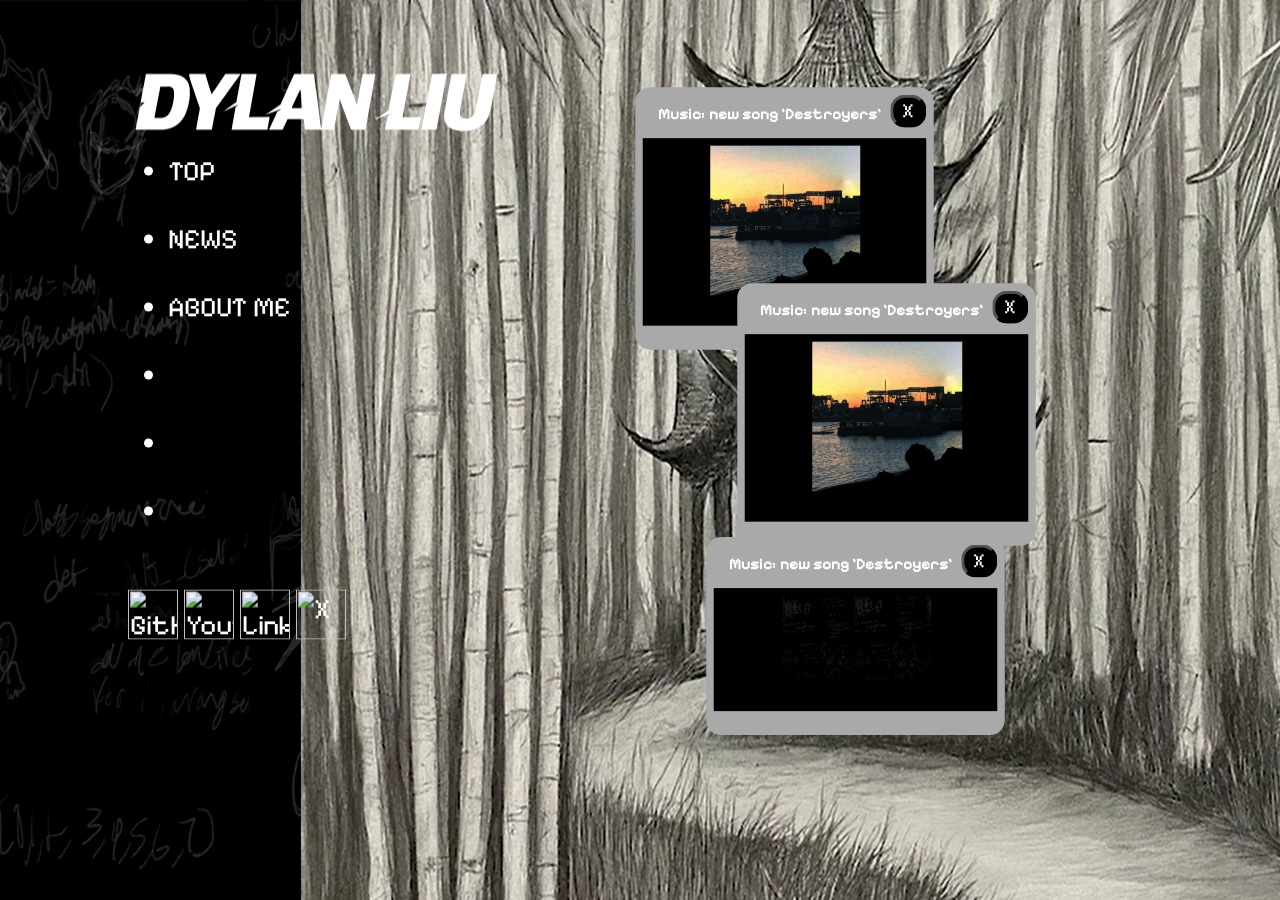
==== index.html @ 17713f24 "fixed bugs, added popup.js, reworked where popups spawn on homepage" ====
<head>
<link rel="stylesheet" href = "style.css">
<meta charset="utf-8" />
<link rel="icon" type="image/png" href="./img/favicon/favicon-96x96.png" sizes="96x96" />
<link rel="icon" type="image/svg+xml" href="./img/favicon/favicon.svg" />
<link rel="shortcut icon" href="./img/favicon/favicon.ico" />
<link rel="apple-touch-icon" sizes="180x180" href="./img/favicon/apple-touch-icon.png" />
<meta name="apple-mobile-web-app-title" content="Dylan Liu" />
<link rel="manifest" href="./img/favicon/site.webmanifest" />
<title>Dylan Liu</title>
<link rel="preconnect" href="https://fonts.googleapis.com">
<link rel="preconnect" href="https://fonts.gstatic.com" crossorigin>
<link href="https://fonts.googleapis.com/css2?family=Pixelify+Sans:wght@400..700&display=swap" rel="stylesheet">
</head>
<body>
    <div class = "top">
        <div class = "header-container">
            <header class = "header">
                <div class = "logo">
                    <img src = "img/DylanLiu.png" style = "width:30%; height:auto; transform: translateY(-10%);" >
                </div>
            </header>
            <nav>
                <div class = "menu">
                    <ul class = "menu-content" id = "menu-content">
                        <li><a href="index.html">TOP</a></li>
                        <br>
                        <li><a href="news.html">NEWS</a></li>
                        <br>
                        <li><a href = "about.html">ABOUT ME</a></li>
                        <br>
                        <li><a href = "games.html">GAMES</a></li>
                        <br>
                        <li><a href = "music.html">MUSIC</a></li>
                        <br>
                        <li><a href = "projects.html">PROJECTS</a></li>
                        <br>
                    </ul>
                    <a href = "https://github.com/Big-Dyl">
                        <img class = "sociallink" alt="GitHub" title="GitHub" src="https://cdn.icon-icons.com/icons2/2429/PNG/512/github_logo_icon_147285.png">
                    </a>
                    <a href = "https://www.youtube.com/@Fowligence">
                        <img class = "sociallink" alt="Youtube" title="Youtube" src="https://img.icons8.com/?size=100&id=19318&format=png&color=000000">
                    </a>
                    
                    <a href = "https://www.linkedin.com/in/dylanliu11/">
                        <img class = "sociallink" alt="Linkedin" title="Linkedin" src="https://img.icons8.com/?size=100&id=13930&format=png&color=000000">
                    </a>
                    <a href = "https://x.com/MassiveDyl">
                        <img class = "sociallink" alt="X" title="X" src="https://i.pinimg.com/736x/1e/19/ab/1e19abe97dd93670084966606faae54c.jpg">
                    </a> 
                </div>
            </nav>
        </div>
        <div id = "popups">
        </div>
    </div>
</body>
<script src ="scripts/popup.js"></script>
<script src ="scripts/indexonload.js"></script>
---- style.css ----
body {
    font-family: "Pixelify Sans", sans-serif;
    font-size: 28px;
    color:white;
    margin: 0;
    height: 100vh;
    background-image: url("img/bg/bg2.png");
    background-size: cover;       
    background-position: center;  
    background-repeat: no-repeat;
    padding: 0;
    overflow: hidden;
}
a {
  text-decoration: none;
  color: inherit;
}

::-webkit-scrollbar {
    display: none;
}
.menu{
    transform: translateY(-25%);
    display: inline-block
}

.menu-content li{
    &:hover{
        transform: scale(1.1); 
        box-shadow: 0 10px 20px rgba(0, 0, 0, 0.25); 
    }
    transition: 
      transform 0.2s ease,
      box-shadow 0.2s ease;
}
.header-container {
    position: relative;
    left: 10%
}
.sociallink{
    width:50px
}

.popup{
    position:absolute;
    background-color: darkgray;
    transition: transform 0.3s ease-in-out;
    border-radius: 10px;
    cursor:move
}

button{
    font-family: 'Pixelify Sans';
    background-color: black;
    color: white;
    border-radius: 10px;
    cursor: pointer
}

p{
    font-size: 12pt;
    max-width: 100%;
    overflow-wrap: break-word;
    padding-top: 0;
    padding-bottom: 0;
}
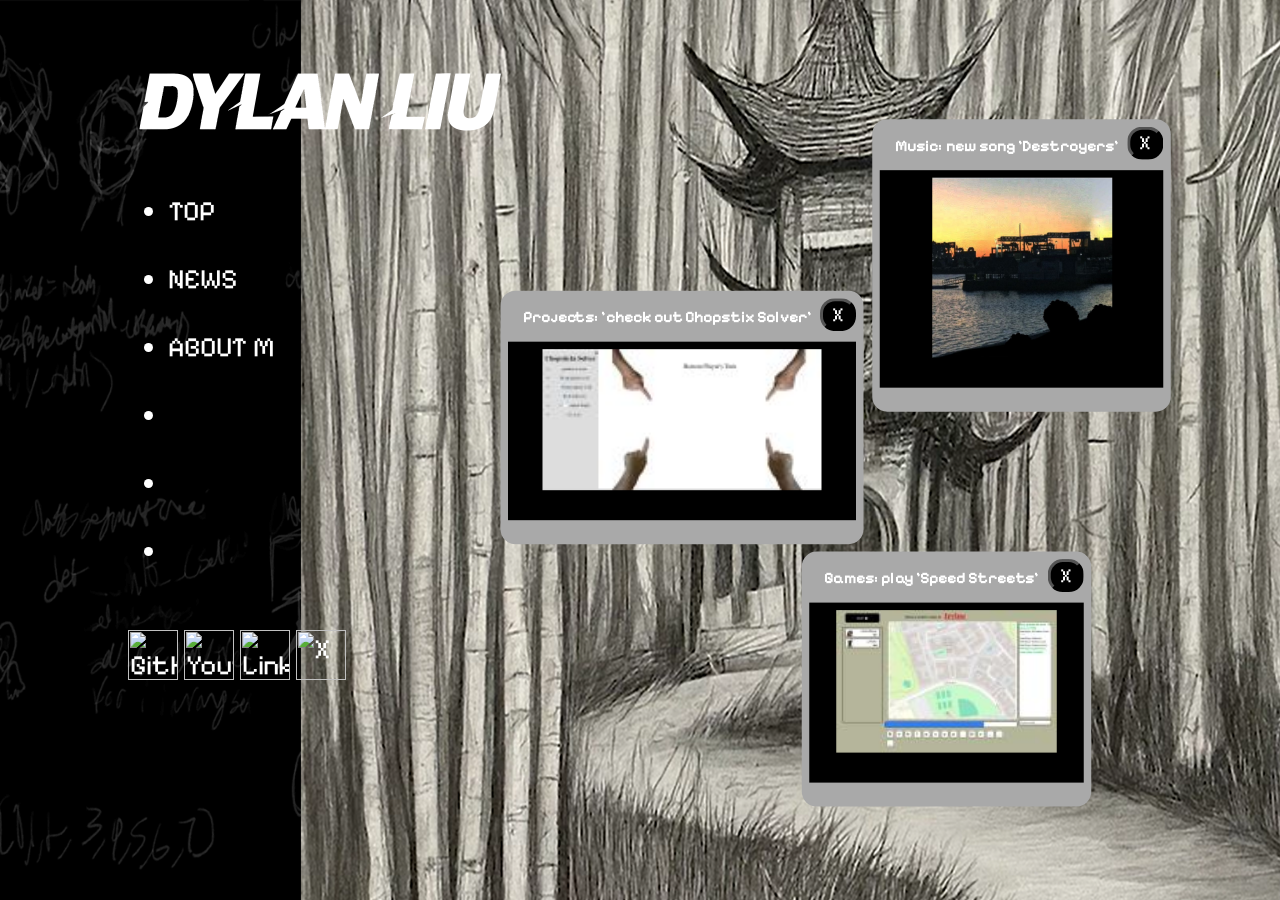
==== commit 1349d205: "continued to stylize doc; Made popups shrink instead of entirely disapearing" ====
--- a/index.html
+++ b/index.html
@@ -1,6 +1,7 @@
 <head>
 <link rel="stylesheet" href = "style.css">
 <meta charset="utf-8" />
+<meta name="viewport" content="width=device-width, initial-scale=1">
 <link rel="icon" type="image/png" href="./img/favicon/favicon-96x96.png" sizes="96x96" />
 <link rel="icon" type="image/svg+xml" href="./img/favicon/favicon.svg" />
 <link rel="shortcut icon" href="./img/favicon/favicon.ico" />
@@ -17,7 +18,7 @@
         <div class = "header-container">
             <header class = "header">
                 <div class = "logo">
-                    <img src = "img/DylanLiu.png" style = "width:30%; height:auto; transform: translateY(-10%);" >
+                    <img src = "img/DylanLiu.png" style = "width:30%; height:auto; padding-top: 3%;" >
                 </div>
             </header>
             <nav>
--- a/style.css
+++ b/style.css
@@ -1,3 +1,4 @@
+
 body {
     font-family: "Pixelify Sans", sans-serif;
     font-size: 28px;
@@ -20,7 +21,7 @@
     display: none;
 }
 .menu{
-    transform: translateY(-25%);
+    
     display: inline-block
 }
 
@@ -46,7 +47,8 @@
     background-color: darkgray;
     transition: transform 0.3s ease-in-out;
     border-radius: 10px;
-    cursor:move
+    cursor:move;
+    touch-action: none;
 }
 
 button{
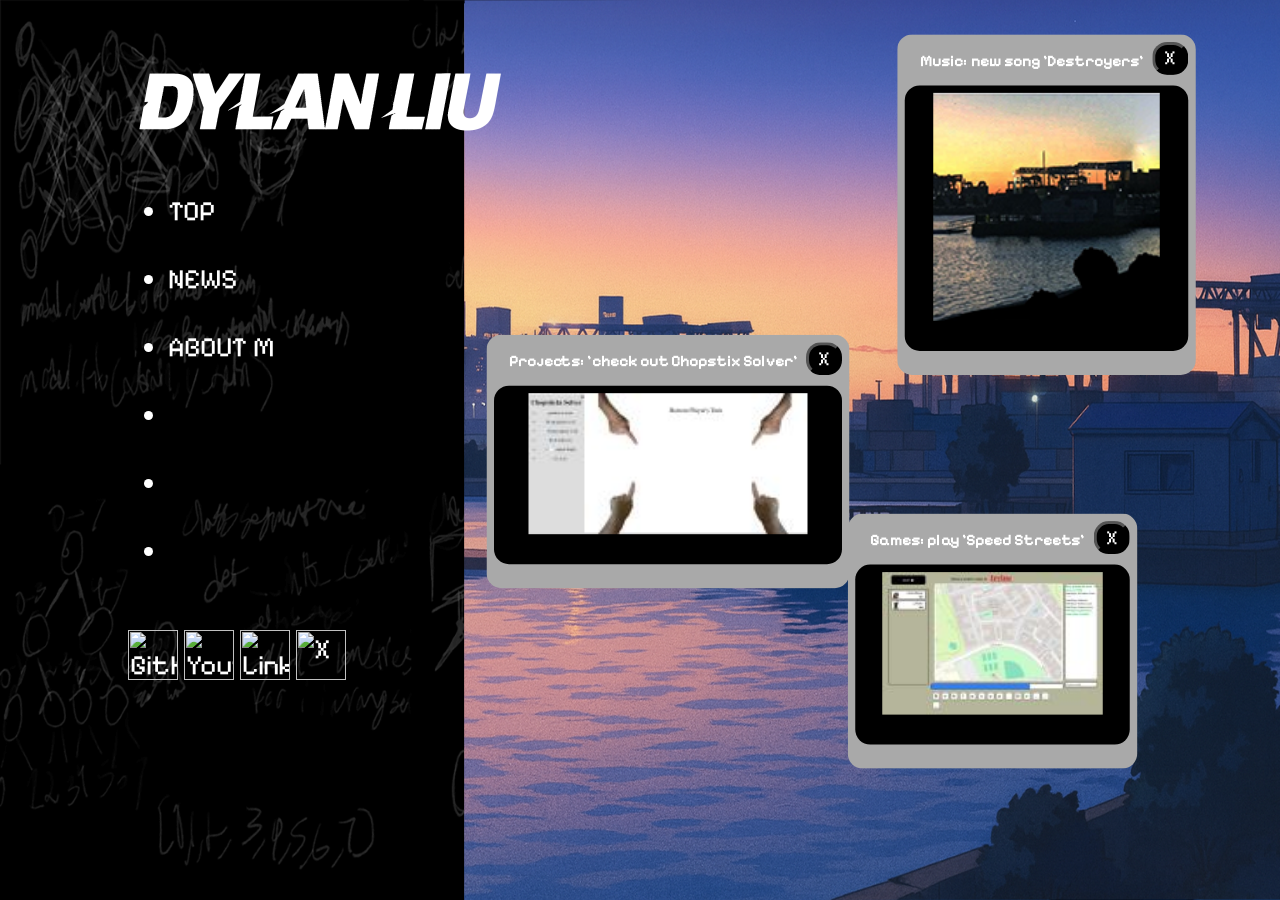
==== commit f3b2438a: "created templates for pages, TODO: fill them with relavent information" ====
--- a/index.html
+++ b/index.html
@@ -1,5 +1,5 @@
 <head>
-<link rel="stylesheet" href = "style.css">
+<link rel="stylesheet" href = "stylesheets/home.css">
 <meta charset="utf-8" />
 <meta name="viewport" content="width=device-width, initial-scale=1">
 <link rel="icon" type="image/png" href="./img/favicon/favicon-96x96.png" sizes="96x96" />
--- a/stylesheets/home.css
+++ b/stylesheets/home.css
@@ -0,0 +1,79 @@
+
+body {
+    font-family: "Pixelify Sans", sans-serif;
+    font-size: 28px;
+    color:white;
+    margin: 0;
+    height: 100dvh;
+    background-size: cover;       
+    background-repeat: no-repeat;
+    padding: 0;
+    overflow: hidden;
+    position: fixed;
+    background-image: url("../img/bg/bg0.png");
+}
+
+a {
+  text-decoration: none;
+  color: inherit;
+}
+
+::-webkit-scrollbar {
+    display: none;
+}
+
+.menu{
+    display: inline-block;
+}
+
+.menu-content li{
+    &:hover{
+        transform: scale(1.1); 
+        box-shadow: 0 10px 20px rgba(0, 0, 0, 0.25); 
+    }
+    transition: 
+      transform 0.2s ease,
+      box-shadow 0.2s ease;
+}
+
+.header-container {
+    position: relative;
+    left: 10%
+}
+
+.sociallink{
+    width:50px
+}
+
+.popup{
+    position:absolute;
+    background-color: darkgray;
+    transition: transform 0.3s ease-in-out;
+    border-radius: 10px;
+    cursor:move;
+    touch-action: none;
+}
+
+.popup-content{
+    position:relative; 
+    top:5%; 
+    text-align:center; 
+    align-items:center;
+    border-radius: 10px;
+}
+
+button{
+    font-family: 'Pixelify Sans';
+    background-color: black;
+    color: white;
+    border-radius: 10px;
+    cursor: pointer
+}
+
+p{
+    font-size: 12pt;
+    max-width: 100%;
+    overflow-wrap: break-word;
+    padding-top: 0;
+    padding-bottom: 0;
+}
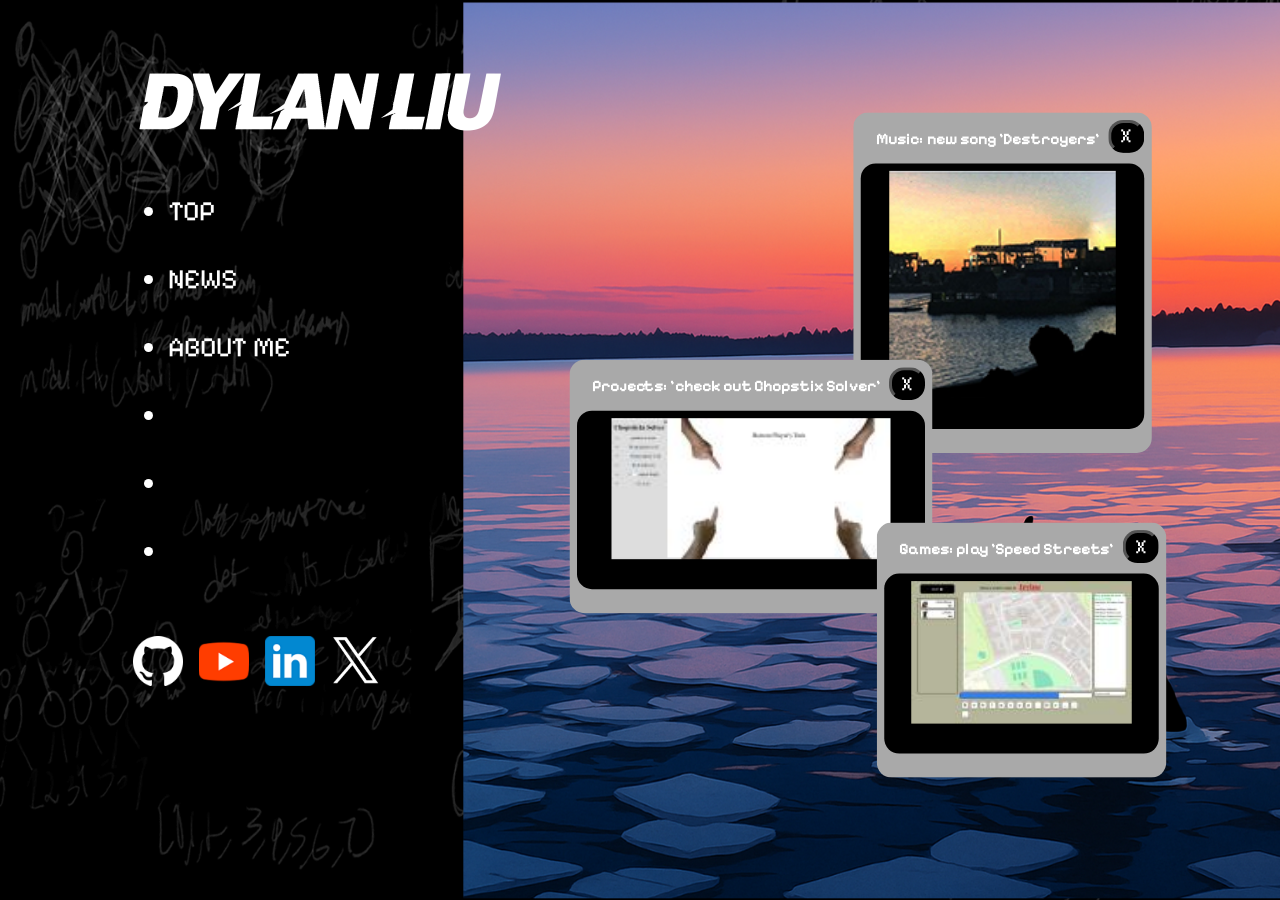
==== commit 5cac872a: "fixed icons and also did some other stuff" ====
--- a/index.html
+++ b/index.html
@@ -1,5 +1,5 @@
 <head>
-<link rel="stylesheet" href = "stylesheets/home.css">
+<link rel="stylesheet" href = "stylesheets/top.css">
 <meta charset="utf-8" />
 <meta name="viewport" content="width=device-width, initial-scale=1">
 <link rel="icon" type="image/png" href="./img/favicon/favicon-96x96.png" sizes="96x96" />
@@ -38,17 +38,17 @@
                         <br>
                     </ul>
                     <a href = "https://github.com/Big-Dyl">
-                        <img class = "sociallink" alt="GitHub" title="GitHub" src="https://cdn.icon-icons.com/icons2/2429/PNG/512/github_logo_icon_147285.png">
+                        <img class = "sociallink" alt="GitHub" title="GitHub" src="./img/social_link_icons/github_logo_icon.png">
                     </a>
                     <a href = "https://www.youtube.com/@Fowligence">
-                        <img class = "sociallink" alt="Youtube" title="Youtube" src="https://img.icons8.com/?size=100&id=19318&format=png&color=000000">
+                        <img class = "sociallink" alt="Youtube" title="Youtube" src="./img/social_link_icons/youtube_logo_icon.png">
                     </a>
                     
                     <a href = "https://www.linkedin.com/in/dylanliu11/">
-                        <img class = "sociallink" alt="Linkedin" title="Linkedin" src="https://img.icons8.com/?size=100&id=13930&format=png&color=000000">
+                        <img class = "sociallink" alt="Linkedin" title="Linkedin" src="./img/social_link_icons/linked_in_logo_icon.png">
                     </a>
                     <a href = "https://x.com/MassiveDyl">
-                        <img class = "sociallink" alt="X" title="X" src="https://i.pinimg.com/736x/1e/19/ab/1e19abe97dd93670084966606faae54c.jpg">
+                        <img class = "sociallink" alt="X" title="X" src="./img/social_link_icons/x_logo_icon.png">
                     </a> 
                 </div>
             </nav>
@@ -58,5 +58,5 @@
     </div>
 </body>
 <script src ="scripts/popup.js"></script>
-<script src ="scripts/indexonload.js"></script>
+<script src ="scripts/toponload.js"></script>
 
--- a/stylesheets/top.css
+++ b/stylesheets/top.css
@@ -0,0 +1,81 @@
+
+body {
+    font-family: "Pixelify Sans", sans-serif;
+    font-size: 28px;
+    color:white;
+    margin: 0;
+    height: 100dvh;
+    background-size: cover;       
+    background-repeat: no-repeat;
+    padding: 0;
+    overflow: hidden;
+    position: fixed;
+    background-image: url("../img/bg/bg0.png");
+    background-color: black;
+}
+
+a {
+  text-decoration: none;
+  color: inherit;
+}
+
+::-webkit-scrollbar {
+    display: none;
+}
+
+.menu{
+    display: inline-block;
+}
+
+.menu-content li{
+    &:hover{
+        transform: scale(1.1); 
+        box-shadow: 0 10px 20px rgba(0, 0, 0, 0.25); 
+    }
+    transition: 
+      transform 0.2s ease,
+      box-shadow 0.2s ease;
+}
+
+.header-container {
+    position: relative;
+    left: 10%
+}
+
+.sociallink{
+    width:50px;
+    padding: 5px;
+}
+
+.popup{
+    position:absolute;
+    background-color: darkgray;
+    transition: transform 0.3s ease-in-out;
+    border-radius: 10px;
+    cursor:move;
+    touch-action: none;
+}
+
+.popup-content{
+    position:relative; 
+    top:5%; 
+    text-align:center; 
+    align-items:center;
+    border-radius: 10px;
+}
+
+button{
+    font-family: 'Pixelify Sans';
+    background-color: black;
+    color: white;
+    border-radius: 10px;
+    cursor: pointer
+}
+
+p{
+    font-size: 12pt;
+    max-width: 100%;
+    overflow-wrap: break-word;
+    padding-top: 0;
+    padding-bottom: 0;
+}
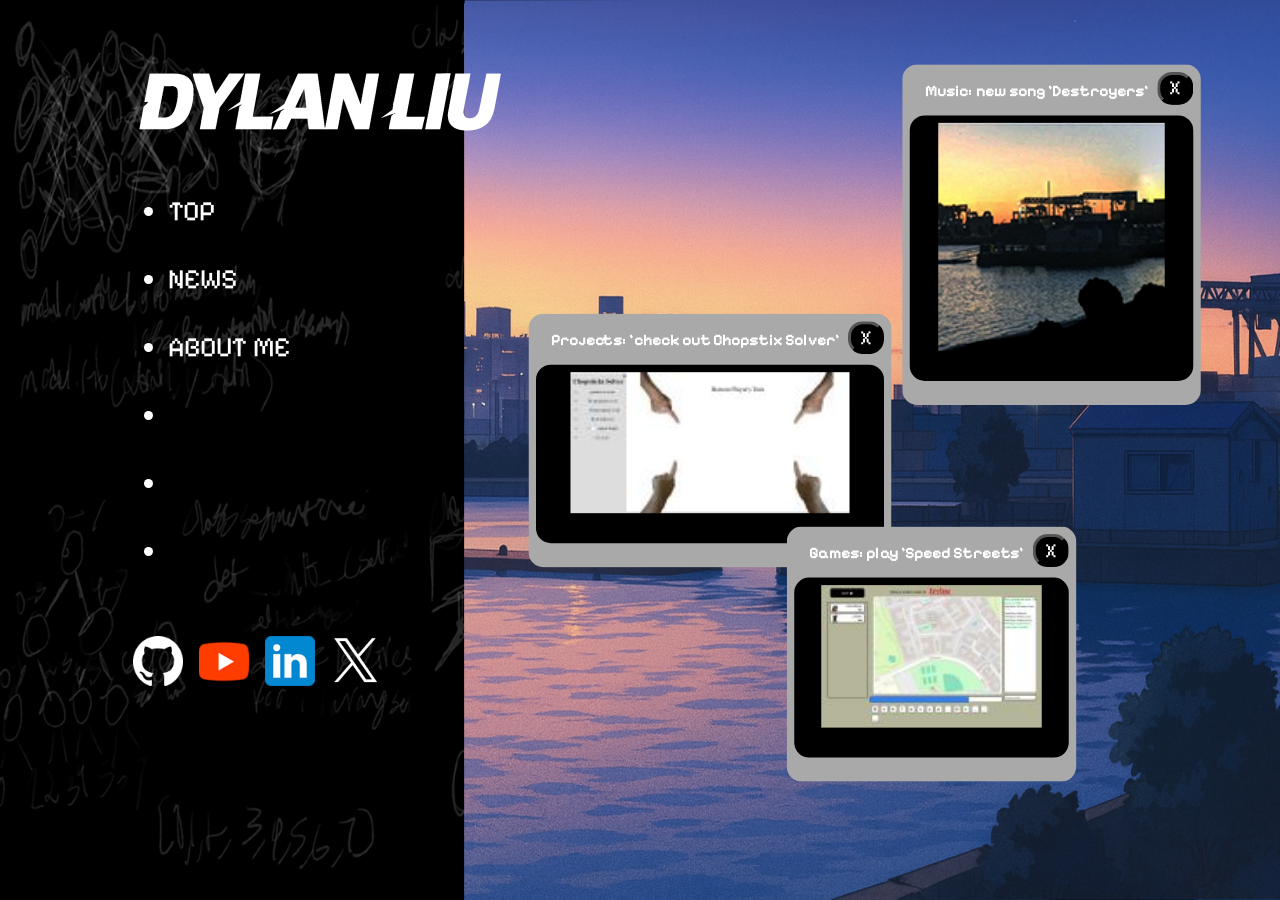
==== commit 1a09e3d6: "Forgot to add some meta tags" ====
--- a/index.html
+++ b/index.html
@@ -7,6 +7,10 @@
 <link rel="shortcut icon" href="./img/favicon/favicon.ico" />
 <link rel="apple-touch-icon" sizes="180x180" href="./img/favicon/apple-touch-icon.png" />
 <meta name="apple-mobile-web-app-title" content="Dylan Liu" />
+<meta name="description" content="Big-Dyl's Big Website">
+<meta name="author" content="Dylan Liu">
+<meta property="og:title" content="Dylan Liu">
+<meta property="og:description" content="Big-Dyl's Big Website">
 <link rel="manifest" href="./img/favicon/site.webmanifest" />
 <title>Dylan Liu</title>
 <link rel="preconnect" href="https://fonts.googleapis.com">
--- a/stylesheets/top.css
+++ b/stylesheets/top.css
@@ -45,6 +45,11 @@
 .sociallink{
     width:50px;
     padding: 5px;
+    &:hover{
+        transform: scale(1.1); 
+    }
+    transition: 
+      transform 0.2s ease,
 }
 
 .popup{
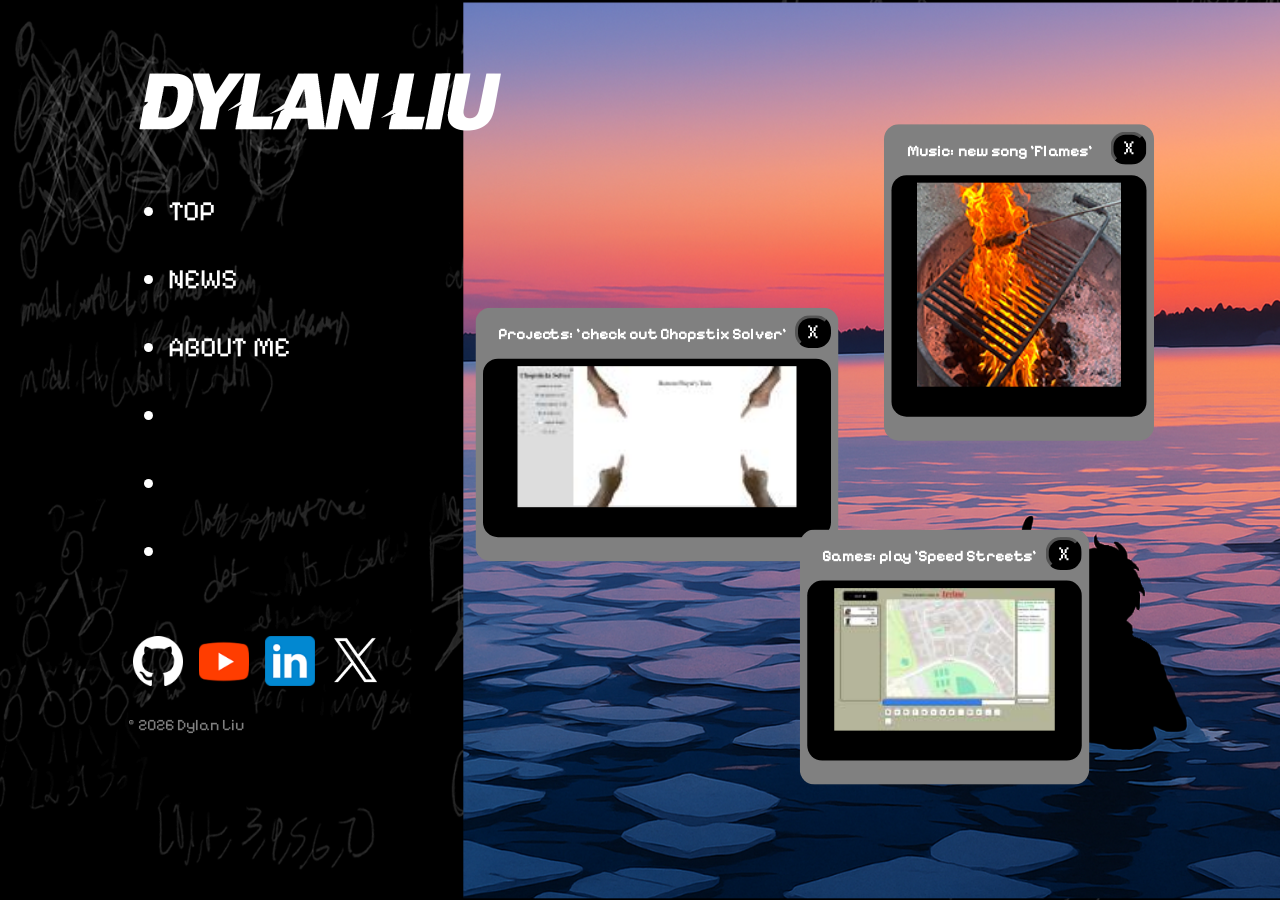
==== commit 09a0da14: "added copyright thing" ====
--- a/index.html
+++ b/index.html
@@ -56,6 +56,10 @@
                     </a> 
                 </div>
             </nav>
+
+        <div class="copyright">
+            <p>© 2026 Dylan Liu</p>
+        </div>
         </div>
         <div id = "popups">
         </div>
--- a/stylesheets/top.css
+++ b/stylesheets/top.css
@@ -12,6 +12,10 @@
     position: fixed;
     background-image: url("../img/bg/bg0.png");
     background-color: black;
+}
+
+.copyright{
+    opacity: 50%;
 }
 
 a {
@@ -54,7 +58,7 @@
 
 .popup{
     position:absolute;
-    background-color: darkgray;
+    background-color: gray;
     transition: transform 0.3s ease-in-out;
     border-radius: 10px;
     cursor:move;
@@ -74,7 +78,9 @@
     background-color: black;
     color: white;
     border-radius: 10px;
-    cursor: pointer
+    cursor: pointer;
+    min-height: 22px;
+    min-width: 22px;
 }
 
 p{
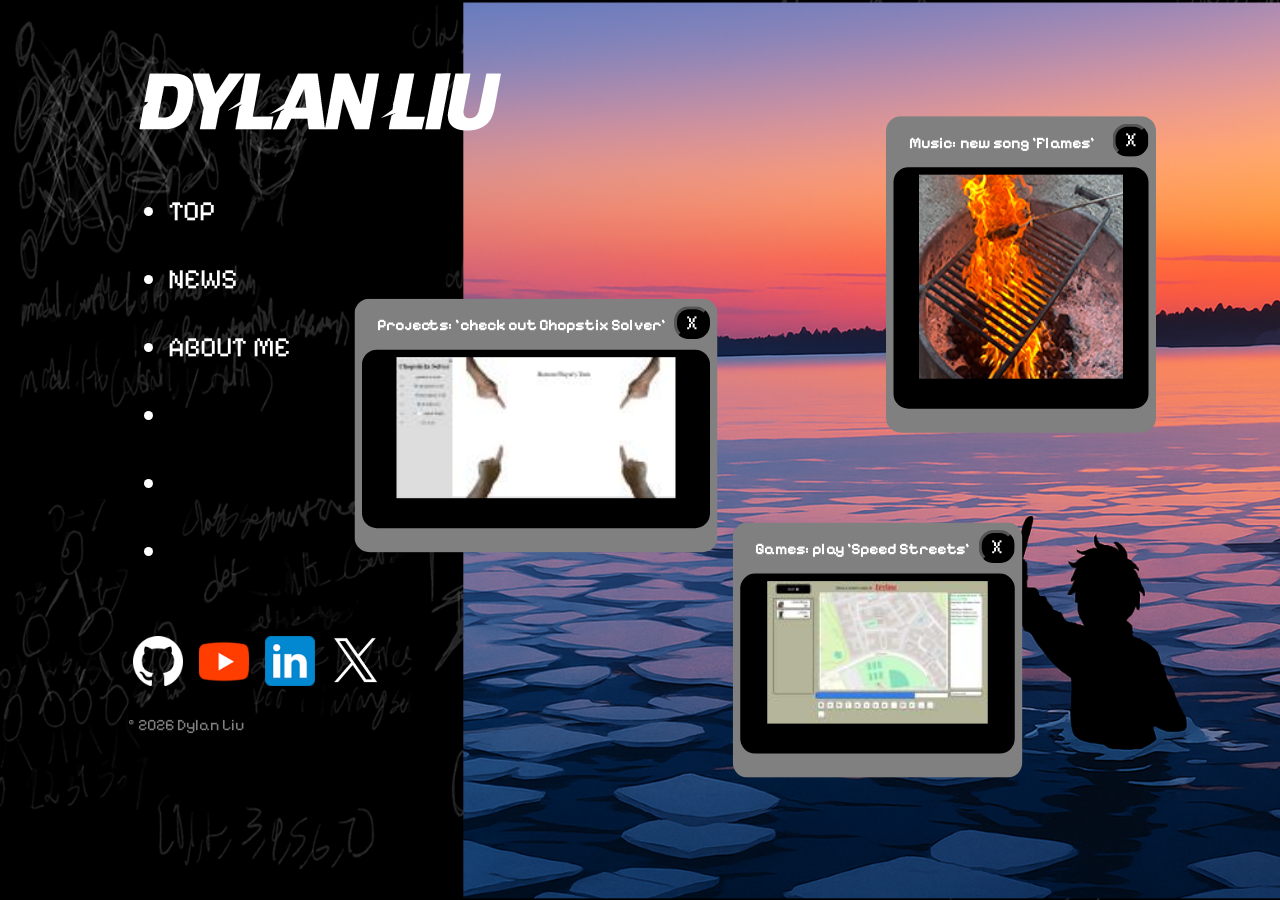
==== commit 7b996120: "added a nice looking mobile page (finally)" ====
--- a/index.html
+++ b/index.html
@@ -65,6 +65,26 @@
         </div>
     </div>
 </body>
+<script>
+
+    async function loadPopUps() {
+        // Load newest Music Popup
+        let p = spawnPos(0.65, 0.1);
+        createPopUp("img/music/flames-small.png", "music.html#flames", "Music: new song 'Flames'", '', p.left, p.top, "80%", "1");
+
+        setTimeout(() => {
+            // Load newest Project Popup
+            const p = spawnPos(0.4, 0.35);
+            createPopUp("img/projects/ChopstixSolverSmall.jpg", "projects.html#chopsticks", "Projects: 'check out Chopstix Solver'", '', p.left, p.top, "80%", "2");
+        }, 500);
+
+        setTimeout(() => {
+            // Load Games Popup
+            const p = spawnPos(0.65, 0.6);
+            createPopUp("img/projects/SpeedStreetsSmall.jpg", "games.html#speedstreets", "Games: play 'Speed Streets'", '', p.left, p.top, "80%", "3");
+        }, 1000);
+    }
+</script>
 <script src ="scripts/popup.js"></script>
 <script src ="scripts/toponload.js"></script>
 
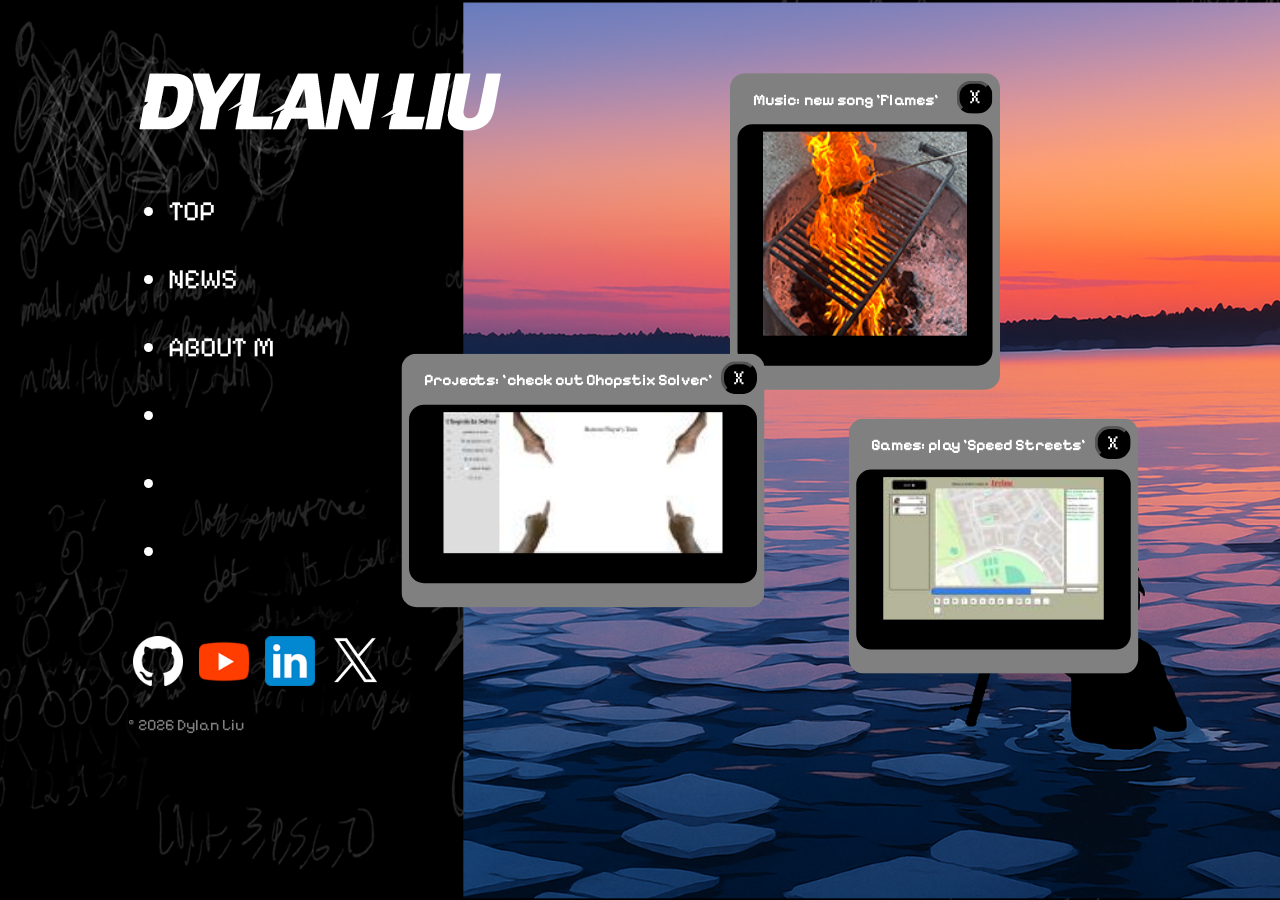
==== commit bebda61a: "redirect to mobile works correctly sorta now" ====
--- a/index.html
+++ b/index.html
@@ -66,15 +66,18 @@
     </div>
 </body>
 <script>
+    if(window.innerWidth < window.innerHeight){
+        window.location.href = "./mobile.html";
+    }
 
     async function loadPopUps() {
         // Load newest Music Popup
-        let p = spawnPos(0.65, 0.1);
+        let p = spawnPos(0.65, 0.15);
         createPopUp("img/music/flames-small.png", "music.html#flames", "Music: new song 'Flames'", '', p.left, p.top, "80%", "1");
 
         setTimeout(() => {
             // Load newest Project Popup
-            const p = spawnPos(0.4, 0.35);
+            const p = spawnPos(0.45, 0.35);
             createPopUp("img/projects/ChopstixSolverSmall.jpg", "projects.html#chopsticks", "Projects: 'check out Chopstix Solver'", '', p.left, p.top, "80%", "2");
         }, 500);
 
